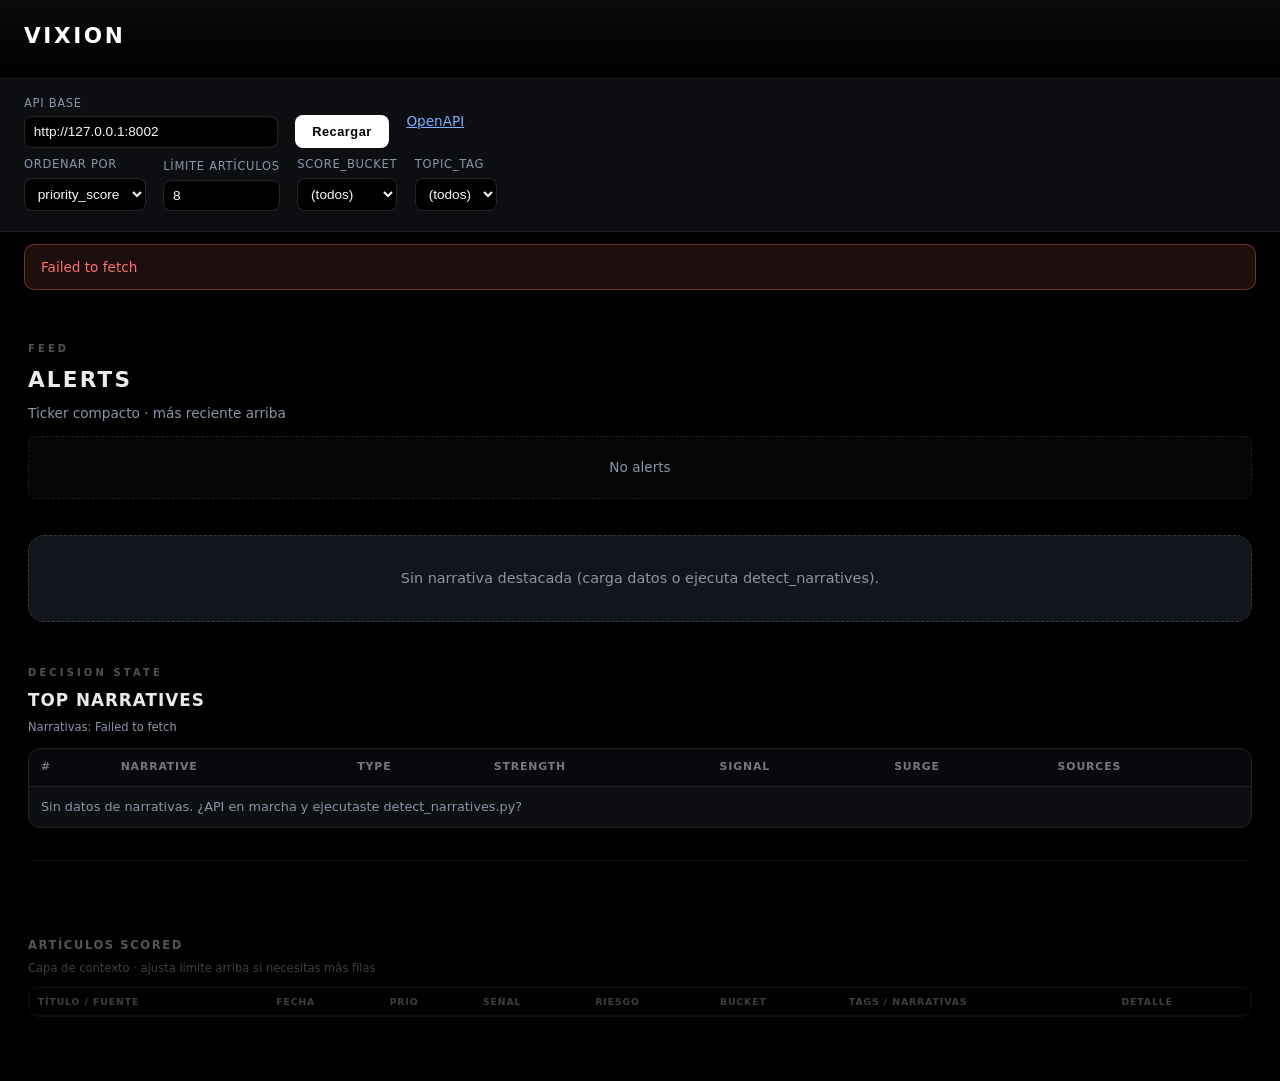
==== admin/index.html @ c1e51c79 "Estado inicial VIXION: pipeline, admin, datos de ejemplo y launcher vía ~/.vixion_pipeline.env Made-" ====
<!DOCTYPE html>
<html lang="es">
  <head>
    <meta charset="utf-8" />
    <meta name="viewport" content="width=device-width, initial-scale=1" />
    <title>VIXION — Command</title>
    <link rel="stylesheet" href="admin.css" />
  </head>
  <body>
    <header class="header">
      <h1 class="header__title">VIXION</h1>
      <p id="meta" class="meta"></p>
    </header>

    <section class="toolbar" aria-label="Controles">
      <div class="toolbar__row">
        <label class="field">
          <span>API base</span>
          <input type="url" id="apiBase" value="http://127.0.0.1:8002" size="28" />
        </label>
        <button type="button" id="btnReload" class="btn">Recargar</button>
        <a class="link" id="docsLink" href="#" target="_blank" rel="noreferrer">OpenAPI</a>
      </div>
      <div class="toolbar__row">
        <label class="field">
          <span>Ordenar por</span>
          <select id="sortBy">
            <option value="priority_score">priority_score</option>
            <option value="signal_score">signal_score</option>
            <option value="risk_score">risk_score</option>
          </select>
        </label>
        <label class="field">
          <span>Límite artículos</span>
          <input type="number" id="limit" min="1" max="200" value="8" />
        </label>
        <label class="field">
          <span>score_bucket</span>
          <select id="filterBucket">
            <option value="">(todos)</option>
          </select>
        </label>
        <label class="field">
          <span>topic_tag</span>
          <select id="filterTag">
            <option value="">(todos)</option>
          </select>
        </label>
      </div>
    </section>

    <div id="error" class="error hidden" role="alert"></div>

    <main class="main">
      <section class="alerts-block alerts-block--primary" aria-labelledby="alertsHeading">
        <div class="section-head section-head--alerts">
          <p class="section-eyebrow">Feed</p>
          <h2 id="alertsHeading" class="section-title section-title--xl">Alerts</h2>
          <p class="section-sub">Ticker compacto · más reciente arriba</p>
        </div>
        <div id="alertsList" class="alerts-strips-host" aria-live="polite"></div>
      </section>

      <section class="narratives-block" aria-labelledby="narrativesHeading">
        <div id="narrativeHero" class="narrative-hero" aria-live="polite"></div>

        <div class="section-head section-head--tight">
          <p class="section-eyebrow">Decision state</p>
          <h2 id="narrativesHeading" class="section-title">Top narratives</h2>
          <p id="narrativesMeta" class="narratives-meta"></p>
        </div>
        <div class="table-wrap table-wrap--narr">
          <table class="data narratives-table">
            <thead>
              <tr>
                <th>#</th>
                <th>Narrative</th>
                <th>Type</th>
                <th>Strength</th>
                <th>Signal</th>
                <th>Surge</th>
                <th>Sources</th>
              </tr>
            </thead>
            <tbody id="narrativesTbody"></tbody>
          </table>
        </div>
      </section>

      <section class="articles-block articles-block--secondary" aria-labelledby="articlesHeading">
        <h2 id="articlesHeading" class="section-title section-title--articles">Artículos scored</h2>
        <p class="section-sub section-sub--articles">Capa de contexto · ajusta límite arriba si necesitas más filas</p>
        <div class="table-wrap table-wrap--articles">
          <table class="data data--articles">
            <thead>
              <tr>
                <th>Título / fuente</th>
                <th>Fecha</th>
                <th>Prio</th>
                <th>Señal</th>
                <th>Riesgo</th>
                <th>Bucket</th>
                <th>Tags / narrativas</th>
                <th>Detalle</th>
              </tr>
            </thead>
            <tbody id="tbody"></tbody>
          </table>
        </div>
      </section>
    </main>

    <script type="module" src="admin.js"></script>
  </body>
</html>
---- admin/admin.css ----
:root {
  --bg: #000000;
  --surface: #0c0e12;
  --surface2: #12151c;
  --border: rgba(255, 255, 255, 0.08);
  --border-strong: rgba(255, 255, 255, 0.14);
  --text: #f4f6f8;
  --muted: #8b95a8;
  --accent: #7eb0ff;
  --danger: #f87171;
  --glow-green: rgba(74, 222, 128, 0.45);
  --glow-amber: rgba(250, 204, 21, 0.5);
  --glow-red: rgba(248, 113, 113, 0.45);
}

* {
  box-sizing: border-box;
}

body {
  margin: 0;
  font-family: system-ui, -apple-system, "Segoe UI", Roboto, Ubuntu, sans-serif;
  background: var(--bg);
  color: var(--text);
  line-height: 1.5;
  -webkit-font-smoothing: antialiased;
}

.header {
  padding: 1.25rem 1.5rem;
  border-bottom: 1px solid var(--border);
  background: linear-gradient(180deg, #0a0a0a 0%, var(--bg) 100%);
}

.header__title {
  margin: 0 0 0.35rem;
  font-size: 1.35rem;
  font-weight: 700;
  letter-spacing: 0.12em;
  text-transform: uppercase;
  color: #fff;
}

.meta {
  margin: 0;
  font-size: 0.75rem;
  color: var(--muted);
  word-break: break-all;
}

.toolbar {
  padding: 1rem 1.5rem 1.25rem;
  background: var(--surface);
  border-bottom: 1px solid var(--border);
}

.toolbar__row {
  display: flex;
  flex-wrap: wrap;
  gap: 0.85rem 1.1rem;
  align-items: flex-end;
  margin-top: 0.55rem;
}

.toolbar__row:first-child {
  margin-top: 0;
}

.field {
  display: flex;
  flex-direction: column;
  gap: 0.25rem;
  font-size: 0.72rem;
  color: var(--muted);
  text-transform: uppercase;
  letter-spacing: 0.06em;
}

.field input,
.field select {
  padding: 0.45rem 0.55rem;
  border-radius: 8px;
  border: 1px solid var(--border-strong);
  background: var(--bg);
  color: var(--text);
  font-size: 0.85rem;
}

.btn {
  padding: 0.5rem 1rem;
  border-radius: 8px;
  border: 1px solid var(--border-strong);
  background: #fff;
  color: #000;
  font-weight: 700;
  cursor: pointer;
  font-size: 0.8rem;
  letter-spacing: 0.04em;
}

.btn:hover {
  filter: brightness(1.06);
}

.link {
  color: var(--accent);
  font-size: 0.85rem;
  align-self: center;
}

.error {
  margin: 0.75rem 1.5rem;
  padding: 0.75rem 1rem;
  border-radius: 10px;
  background: rgba(248, 113, 113, 0.12);
  border: 1px solid rgba(248, 113, 113, 0.35);
  color: var(--danger);
  font-size: 0.85rem;
}

.error.hidden {
  display: none;
}

.main {
  max-width: 1320px;
  margin: 0 auto;
  padding: 2.5rem 1.75rem 4rem;
}

.is-hidden {
  display: none !important;
}

/* —— Jerarquía: alerts (ticker) → top narrative → tabla → artículos —— */

.alerts-block--primary {
  margin-bottom: 2.25rem;
}

.section-eyebrow {
  margin: 0 0 0.4rem;
  font-size: 0.62rem;
  font-weight: 800;
  letter-spacing: 0.32em;
  text-transform: uppercase;
  color: rgba(255, 255, 255, 0.32);
}

.section-head {
  margin-bottom: 1.5rem;
}

.section-head--tight {
  margin-bottom: 0.75rem;
}

.section-title {
  margin: 0;
  font-size: 1.05rem;
  font-weight: 700;
  letter-spacing: 0.06em;
  text-transform: uppercase;
  color: rgba(255, 255, 255, 0.92);
}

.section-title--xl {
  font-size: 1.35rem;
  letter-spacing: 0.1em;
}

.section-sub {
  margin: 0.4rem 0 0;
  font-size: 0.85rem;
  color: var(--muted);
  font-weight: 500;
}

.section-title--articles {
  margin: 3.25rem 0 0.35rem;
  font-size: 0.72rem;
  letter-spacing: 0.14em;
  color: rgba(255, 255, 255, 0.38);
}

.section-sub--articles {
  margin: 0 0 0.65rem;
  font-size: 0.72rem;
  color: rgba(255, 255, 255, 0.28);
}

.narratives-meta {
  margin: 0.35rem 0 0;
  font-size: 0.72rem;
  color: var(--muted);
  word-break: break-all;
}

.articles-block--secondary {
  margin-top: 2rem;
  padding-top: 1.5rem;
  border-top: 1px solid rgba(255, 255, 255, 0.06);
  opacity: 0.88;
}

/* —— Alerts: strips tipo ticker / terminal —— */

.alerts-strips-host {
  margin: 0;
}

.alerts-strips {
  display: flex;
  flex-direction: column;
  gap: 6px;
}

.alerts-strips--empty {
  padding: 1.25rem 1rem;
  text-align: center;
  border: 1px dashed rgba(255, 255, 255, 0.1);
  border-radius: 8px;
  background: rgba(255, 255, 255, 0.02);
}

.alert-strip {
  display: flex;
  align-items: center;
  justify-content: space-between;
  gap: 12px;
  padding: 10px 14px;
  border-radius: 8px;
  background: rgba(255, 255, 255, 0.02);
  border: 1px solid rgba(255, 255, 255, 0.06);
  font-size: 13px;
}

.alert-strip__left {
  font-weight: 700;
  color: #ef4444;
  min-width: 100px;
  flex-shrink: 0;
  letter-spacing: 0.02em;
}

.alert-strip__center {
  flex: 1;
  min-width: 0;
  color: #fff;
  font-weight: 500;
  overflow: hidden;
  text-overflow: ellipsis;
  white-space: nowrap;
}

.alert-strip__right {
  font-weight: 700;
  color: #ef4444;
  flex-shrink: 0;
  font-variant-numeric: tabular-nums;
  text-align: right;
}

.alert-strip--surge {
  border-color: rgba(239, 68, 68, 0.3);
}

.alert-strip--early {
  border-color: rgba(74, 222, 128, 0.3);
}

.alert-strip--early .alert-strip__left,
.alert-strip--early .alert-strip__right {
  color: #4ade80;
}

.alert-strip--momentum {
  border-color: rgba(253, 224, 71, 0.3);
}

.alert-strip--momentum .alert-strip__left,
.alert-strip--momentum .alert-strip__right {
  color: #fde047;
}

.alert-strip:hover {
  background: rgba(255, 255, 255, 0.04);
}

.section-head--alerts {
  margin-bottom: 0.85rem;
}

.alerts-empty {
  margin: 0;
  color: var(--muted);
  font-size: 0.85rem;
}

/* —— Top narrative hero —— */

.narrative-hero {
  margin-bottom: 2.75rem;
}

.narrative-hero--empty {
  padding: 2rem 1.5rem;
  border-radius: 16px;
  border: 1px dashed var(--border-strong);
  background: var(--surface2);
  text-align: center;
}

.narrative-hero__empty-text {
  margin: 0;
  color: var(--muted);
  font-size: 0.9rem;
}

.narrative-hero__card {
  position: relative;
  padding: 2rem 2.25rem 2.15rem;
  border-radius: 20px;
  border: 1px solid rgba(255, 255, 255, 0.14);
  background: radial-gradient(900px 380px at 8% 0%, rgba(110, 158, 255, 0.14), transparent 50%),
    linear-gradient(180deg, rgba(255, 255, 255, 0.06) 0%, rgba(6, 7, 10, 0.98) 100%);
  box-shadow:
    0 0 0 1px rgba(255, 255, 255, 0.05),
    0 36px 72px rgba(0, 0, 0, 0.72),
    inset 0 1px 0 rgba(255, 255, 255, 0.07);
}

.narrative-hero__card::after {
  content: "";
  position: absolute;
  inset: -1px;
  border-radius: 18px;
  pointer-events: none;
  box-shadow: inset 0 0 60px rgba(126, 176, 255, 0.06);
}

.narrative-hero__kicker {
  margin: 0 0 1rem;
  font-size: 0.68rem;
  font-weight: 800;
  letter-spacing: 0.24em;
  text-transform: uppercase;
  color: rgba(255, 255, 255, 0.38);
}

.decision-badge {
  display: inline-flex;
  align-items: center;
  width: fit-content;
  margin-bottom: 1.15rem;
  padding: 0.55rem 1.1rem;
  border-radius: 10px;
  font-size: 0.72rem;
  font-weight: 900;
  letter-spacing: 0.16em;
  text-transform: uppercase;
  border: 1px solid transparent;
}

.decision-badge--action {
  color: #bbf7d0;
  background: linear-gradient(135deg, rgba(22, 163, 74, 0.35), rgba(34, 197, 94, 0.12));
  border-color: rgba(74, 222, 128, 0.55);
  box-shadow:
    0 0 32px rgba(74, 222, 128, 0.35),
    inset 0 1px 0 rgba(255, 255, 255, 0.12);
}

.decision-badge--watch {
  color: #fef9c3;
  background: linear-gradient(135deg, rgba(202, 138, 4, 0.35), rgba(234, 179, 8, 0.1));
  border-color: rgba(253, 224, 71, 0.45);
  box-shadow:
    0 0 28px rgba(250, 204, 21, 0.28),
    inset 0 1px 0 rgba(255, 255, 255, 0.08);
}

.decision-badge--priced {
  color: #cbd5e1;
  background: linear-gradient(135deg, rgba(71, 85, 105, 0.45), rgba(30, 41, 59, 0.5));
  border-color: rgba(148, 163, 184, 0.4);
  box-shadow: 0 0 20px rgba(100, 116, 139, 0.2);
}

.narrative-hero__name {
  margin: 0 0 1rem;
  font-size: clamp(1.65rem, 4.2vw, 2.45rem);
  font-weight: 800;
  letter-spacing: -0.04em;
  line-height: 1.12;
  color: #fff;
  text-shadow: 0 2px 40px rgba(0, 0, 0, 0.45);
}

.narrative-hero__interpret {
  margin: 0 0 1.5rem;
  font-size: 1.02rem;
  line-height: 1.55;
  font-weight: 500;
  color: rgba(255, 255, 255, 0.58);
  max-width: 820px;
}

.narrative-hero__strength-row {
  display: flex;
  align-items: baseline;
  gap: 0.85rem;
  margin-bottom: 1.25rem;
}

.narrative-hero__strength-label {
  font-size: 0.65rem;
  font-weight: 800;
  letter-spacing: 0.2em;
  text-transform: uppercase;
  color: rgba(255, 255, 255, 0.32);
}

.narrative-hero__row {
  display: flex;
  flex-wrap: wrap;
  align-items: center;
  gap: 0.75rem 1rem;
  margin-bottom: 1rem;
}

.narrative-hero__strength {
  font-size: clamp(2rem, 5vw, 2.85rem);
  font-weight: 800;
  font-variant-numeric: tabular-nums;
  color: #fff;
  text-shadow: 0 0 40px rgba(255, 255, 255, 0.18), 0 0 80px rgba(126, 176, 255, 0.12);
  line-height: 1;
}

.narrative-hero__signals {
  display: flex;
  flex-wrap: wrap;
  align-items: center;
  gap: 0.65rem 0.85rem;
  margin-bottom: 1.1rem;
}

.narrative-hero__surge-slot {
  display: inline-flex;
  align-items: center;
}

.narrative-hero__muted {
  font-size: 0.8rem;
  color: var(--muted);
}

.narrative-hero__foot {
  font-size: 0.78rem;
  color: rgba(255, 255, 255, 0.45);
  letter-spacing: 0.04em;
  text-transform: uppercase;
}

.narratives-block {
  margin-bottom: 1rem;
}

.table-wrap--narr {
  border-radius: 14px;
}

.narratives-table .narr-col-narrative {
  font-weight: 600;
  font-size: 0.88rem;
  color: rgba(255, 255, 255, 0.94);
  max-width: 22rem;
}

.narratives-table th,
.narratives-table td {
  padding: 0.85rem 1rem;
}

.narratives-table tbody tr:hover td {
  background: rgba(255, 255, 255, 0.02);
}

/* —— Tipos de narrativa (badges agresivos) —— */

.narrative-type {
  display: inline-flex;
  align-items: center;
  padding: 0.35rem 0.65rem;
  border-radius: 8px;
  font-size: 0.72rem;
  font-weight: 800;
  text-transform: uppercase;
  letter-spacing: 0.08em;
}

.narrative-type--early {
  color: #4ade80;
  background: rgba(34, 197, 94, 0.15);
  border: 1px solid rgba(74, 222, 128, 0.55);
  box-shadow: 0 0 20px var(--glow-green), inset 0 0 12px rgba(74, 222, 128, 0.08);
}

.narrative-type--confirmed {
  color: #fde047;
  background: rgba(234, 179, 8, 0.14);
  border: 1px solid rgba(250, 204, 21, 0.55);
  box-shadow: 0 0 22px var(--glow-amber), inset 0 0 12px rgba(250, 204, 21, 0.06);
}

.narrative-type--institutional {
  color: #cbd5e1;
  background: rgba(148, 163, 184, 0.12);
  border: 1px solid rgba(148, 163, 184, 0.45);
  box-shadow: 0 0 16px rgba(148, 163, 184, 0.2);
}

.narrative-type--unknown {
  background: var(--surface2);
  color: var(--muted);
  border: 1px solid var(--border);
}

/* Señales overlay */

.narr-signal {
  display: inline-flex;
  align-items: center;
  padding: 0.38rem 0.75rem;
  border-radius: 8px;
  font-size: 0.72rem;
  font-weight: 800;
  letter-spacing: 0.06em;
  text-transform: uppercase;
  white-space: nowrap;
}

.narr-signal--opportunity {
  color: #4ade80;
  background: rgba(34, 197, 94, 0.18);
  border: 1px solid rgba(74, 222, 128, 0.65);
  box-shadow: 0 0 24px var(--glow-green), inset 0 1px 0 rgba(255, 255, 255, 0.08);
}

.narr-signal--momentum {
  color: #fef08a;
  background: rgba(234, 179, 8, 0.2);
  border: 1px solid rgba(253, 224, 71, 0.55);
  box-shadow: 0 0 26px var(--glow-amber), inset 0 1px 0 rgba(255, 255, 255, 0.06);
}

.narr-signal--priced-in {
  color: #94a3b8;
  background: rgba(71, 85, 105, 0.35);
  border: 1px solid rgba(148, 163, 184, 0.5);
  box-shadow: 0 0 18px rgba(100, 116, 139, 0.25);
}

/* Surge badges */

.narr-surge {
  display: inline-flex;
  align-items: center;
  padding: 0.35rem 0.75rem;
  border-radius: 8px;
  font-size: 0.72rem;
  font-weight: 800;
  letter-spacing: 0.06em;
}

.narr-surge--50 {
  color: #fb923c;
  background: rgba(249, 115, 22, 0.14);
  border: 1px solid rgba(251, 146, 60, 0.65);
  box-shadow: 0 0 18px rgba(249, 115, 22, 0.35);
}

.narr-surge--100 {
  color: #f87171;
  background: rgba(239, 68, 68, 0.16);
  border: 1px solid rgba(248, 113, 113, 0.65);
  box-shadow: 0 0 22px var(--glow-red);
}

.narr-surge--200 {
  color: #fecaca;
  background: rgba(220, 38, 38, 0.22);
  border: 1px solid rgba(248, 113, 113, 0.75);
  box-shadow: 0 0 28px rgba(220, 38, 38, 0.55), 0 0 48px rgba(220, 38, 38, 0.2);
}

.narrative-sources {
  font-size: 0.78rem;
  font-weight: 600;
  color: rgba(255, 255, 255, 0.55);
  letter-spacing: 0.02em;
}

/* Tablas */

.table-wrap {
  overflow-x: auto;
  border: 1px solid var(--border);
  border-radius: 12px;
  background: var(--surface);
}

table.data {
  width: 100%;
  border-collapse: collapse;
  font-size: 0.8rem;
}

table.data th,
table.data td {
  padding: 0.65rem 0.75rem;
  border-bottom: 1px solid var(--border);
  vertical-align: middle;
  text-align: left;
}

table.data th {
  background: rgba(0, 0, 0, 0.35);
  color: rgba(255, 255, 255, 0.45);
  font-weight: 700;
  font-size: 0.68rem;
  text-transform: uppercase;
  letter-spacing: 0.08em;
  white-space: nowrap;
}

table.data tr:last-child td {
  border-bottom: none;
}

.narratives-table td.num {
  font-weight: 700;
  color: rgba(255, 255, 255, 0.85);
}

.title-cell strong {
  display: block;
  font-weight: 600;
  margin-bottom: 0.2rem;
}

.title-cell .source {
  color: var(--muted);
  font-size: 0.75rem;
}

.title-cell a {
  color: var(--accent);
  font-size: 0.75rem;
  word-break: break-all;
}

.num {
  font-variant-numeric: tabular-nums;
  white-space: nowrap;
}

.bucket {
  display: inline-block;
  padding: 0.15rem 0.4rem;
  border-radius: 4px;
  background: var(--surface2);
  border: 1px solid var(--border);
  text-transform: lowercase;
  font-size: 0.75rem;
}

.chips {
  display: flex;
  flex-wrap: wrap;
  gap: 0.25rem;
  max-width: 14rem;
}

.chip {
  padding: 0.1rem 0.35rem;
  border-radius: 4px;
  background: #1a1d24;
  font-size: 0.7rem;
  color: var(--muted);
}

.chip--narr {
  background: #1e2a38;
  color: #b8c5d6;
}

details.breakdown {
  font-size: 0.75rem;
}

details.breakdown summary {
  cursor: pointer;
  color: var(--accent);
  user-select: none;
}

details.breakdown pre {
  margin: 0.4rem 0 0;
  padding: 0.5rem;
  max-height: 14rem;
  overflow: auto;
  background: #050506;
  border: 1px solid var(--border);
  border-radius: 6px;
  font-size: 0.65rem;
  white-space: pre-wrap;
  word-break: break-word;
}

/* Artículos: capa secundaria (menos protagonismo) */

.table-wrap--articles {
  border-color: rgba(255, 255, 255, 0.05);
  background: rgba(8, 9, 11, 0.65);
}

table.data--articles {
  font-size: 0.72rem;
}

table.data--articles th,
table.data--articles td {
  padding: 0.4rem 0.55rem;
  border-bottom-color: rgba(255, 255, 255, 0.04);
  color: rgba(255, 255, 255, 0.68);
}

table.data--articles th {
  font-size: 0.58rem;
  letter-spacing: 0.1em;
  color: rgba(255, 255, 255, 0.28);
  background: rgba(0, 0, 0, 0.5);
}

table.data--articles .title-cell strong {
  font-size: 0.78rem;
  font-weight: 500;
  color: rgba(255, 255, 255, 0.82);
}

table.data--articles .source,
table.data--articles .num {
  color: rgba(255, 255, 255, 0.45);
}

table.data--articles .bucket {
  font-size: 0.62rem;
  opacity: 0.9;
}

table.data--articles details.breakdown summary {
  color: rgba(126, 176, 255, 0.75);
}
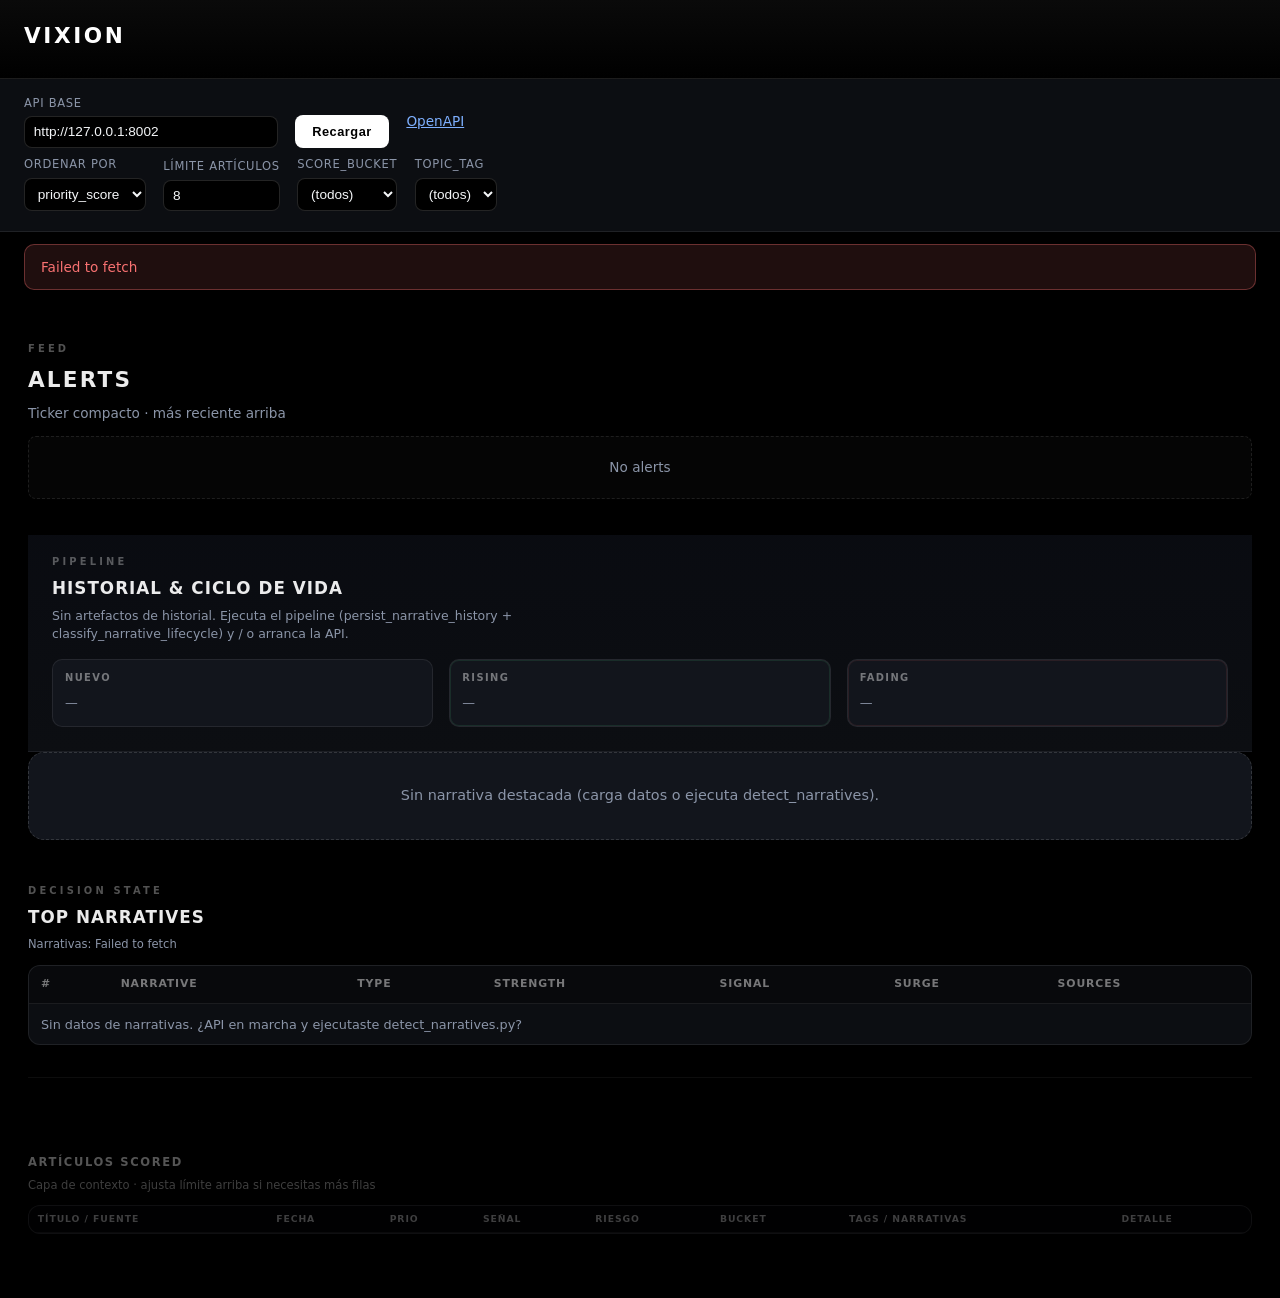
==== commit 3a635b63: "feat(prime): narrative history, lifecycle, admin and enriched alerts - Pipeline: persist_narrative_h" ====
--- a/admin/index.html
+++ b/admin/index.html
@@ -61,6 +61,29 @@
         <div id="alertsList" class="alerts-strips-host" aria-live="polite"></div>
       </section>
 
+      <section class="evolution-block" aria-labelledby="evolutionHeading">
+        <div class="section-head section-head--tight">
+          <p class="section-eyebrow">Pipeline</p>
+          <h2 id="evolutionHeading" class="section-title">Historial &amp; ciclo de vida</h2>
+          <p id="evolutionSummary" class="evolution-summary"></p>
+        </div>
+        <p id="evolutionDiffLine" class="evolution-diff-line" aria-live="polite"></p>
+        <div class="evolution-cols">
+          <div class="evolution-col">
+            <h3 class="evolution-col__title">Nuevo</h3>
+            <ul id="evolutionNew" class="evolution-list"></ul>
+          </div>
+          <div class="evolution-col evolution-col--rising">
+            <h3 class="evolution-col__title">Rising</h3>
+            <ul id="evolutionRising" class="evolution-list"></ul>
+          </div>
+          <div class="evolution-col evolution-col--fading">
+            <h3 class="evolution-col__title">Fading</h3>
+            <ul id="evolutionFading" class="evolution-list"></ul>
+          </div>
+        </div>
+      </section>
+
       <section class="narratives-block" aria-labelledby="narrativesHeading">
         <div id="narrativeHero" class="narrative-hero" aria-live="polite"></div>
 
--- a/admin/admin.css
+++ b/admin/admin.css
@@ -763,3 +763,107 @@
 table.data--articles details.breakdown summary {
   color: rgba(126, 176, 255, 0.75);
 }
+
+/* Historial & ciclo de vida (último lifecycle + resumen diff) */
+
+.evolution-block {
+  padding: 1.25rem 1.5rem 1.5rem;
+  border-bottom: 1px solid var(--border);
+  background: linear-gradient(180deg, rgba(10, 12, 18, 0.95) 0%, var(--surface) 100%);
+}
+
+.evolution-summary {
+  margin: 0.35rem 0 0;
+  font-size: 0.78rem;
+  color: var(--muted);
+  max-width: 72ch;
+  line-height: 1.45;
+}
+
+.evolution-diff-line {
+  margin: 0.65rem 0 1rem;
+  font-size: 0.72rem;
+  color: rgba(180, 190, 205, 0.85);
+  word-break: break-word;
+}
+
+.evolution-cols {
+  display: grid;
+  grid-template-columns: repeat(auto-fit, minmax(14rem, 1fr));
+  gap: 1rem;
+}
+
+.evolution-col {
+  background: var(--surface2);
+  border: 1px solid var(--border);
+  border-radius: 10px;
+  padding: 0.65rem 0.75rem 0.85rem;
+}
+
+.evolution-col--rising {
+  box-shadow: inset 0 0 0 1px rgba(74, 222, 128, 0.12);
+}
+
+.evolution-col--fading {
+  box-shadow: inset 0 0 0 1px rgba(248, 113, 113, 0.1);
+}
+
+.evolution-col__title {
+  margin: 0 0 0.5rem;
+  font-size: 0.62rem;
+  font-weight: 700;
+  letter-spacing: 0.14em;
+  text-transform: uppercase;
+  color: rgba(255, 255, 255, 0.42);
+}
+
+.evolution-list {
+  margin: 0;
+  padding: 0;
+  list-style: none;
+  display: flex;
+  flex-direction: column;
+  gap: 0.45rem;
+}
+
+.evolution-list__empty {
+  font-size: 0.8rem;
+  color: var(--muted);
+}
+
+.evolution-item {
+  display: flex;
+  flex-wrap: wrap;
+  align-items: baseline;
+  justify-content: space-between;
+  gap: 0.35rem 0.75rem;
+  font-size: 0.76rem;
+  line-height: 1.35;
+}
+
+.evolution-item__name {
+  flex: 1 1 9rem;
+  color: var(--text);
+}
+
+.evolution-item__meta {
+  flex: 0 0 auto;
+  font-size: 0.68rem;
+  color: var(--muted);
+  font-variant-numeric: tabular-nums;
+}
+
+.evolution-item__delta {
+  flex: 0 0 auto;
+  font-size: 0.68rem;
+  font-variant-numeric: tabular-nums;
+  font-weight: 600;
+}
+
+.evolution-item__delta--up {
+  color: #86efac;
+}
+
+.evolution-item__delta--down {
+  color: #fca5a5;
+}
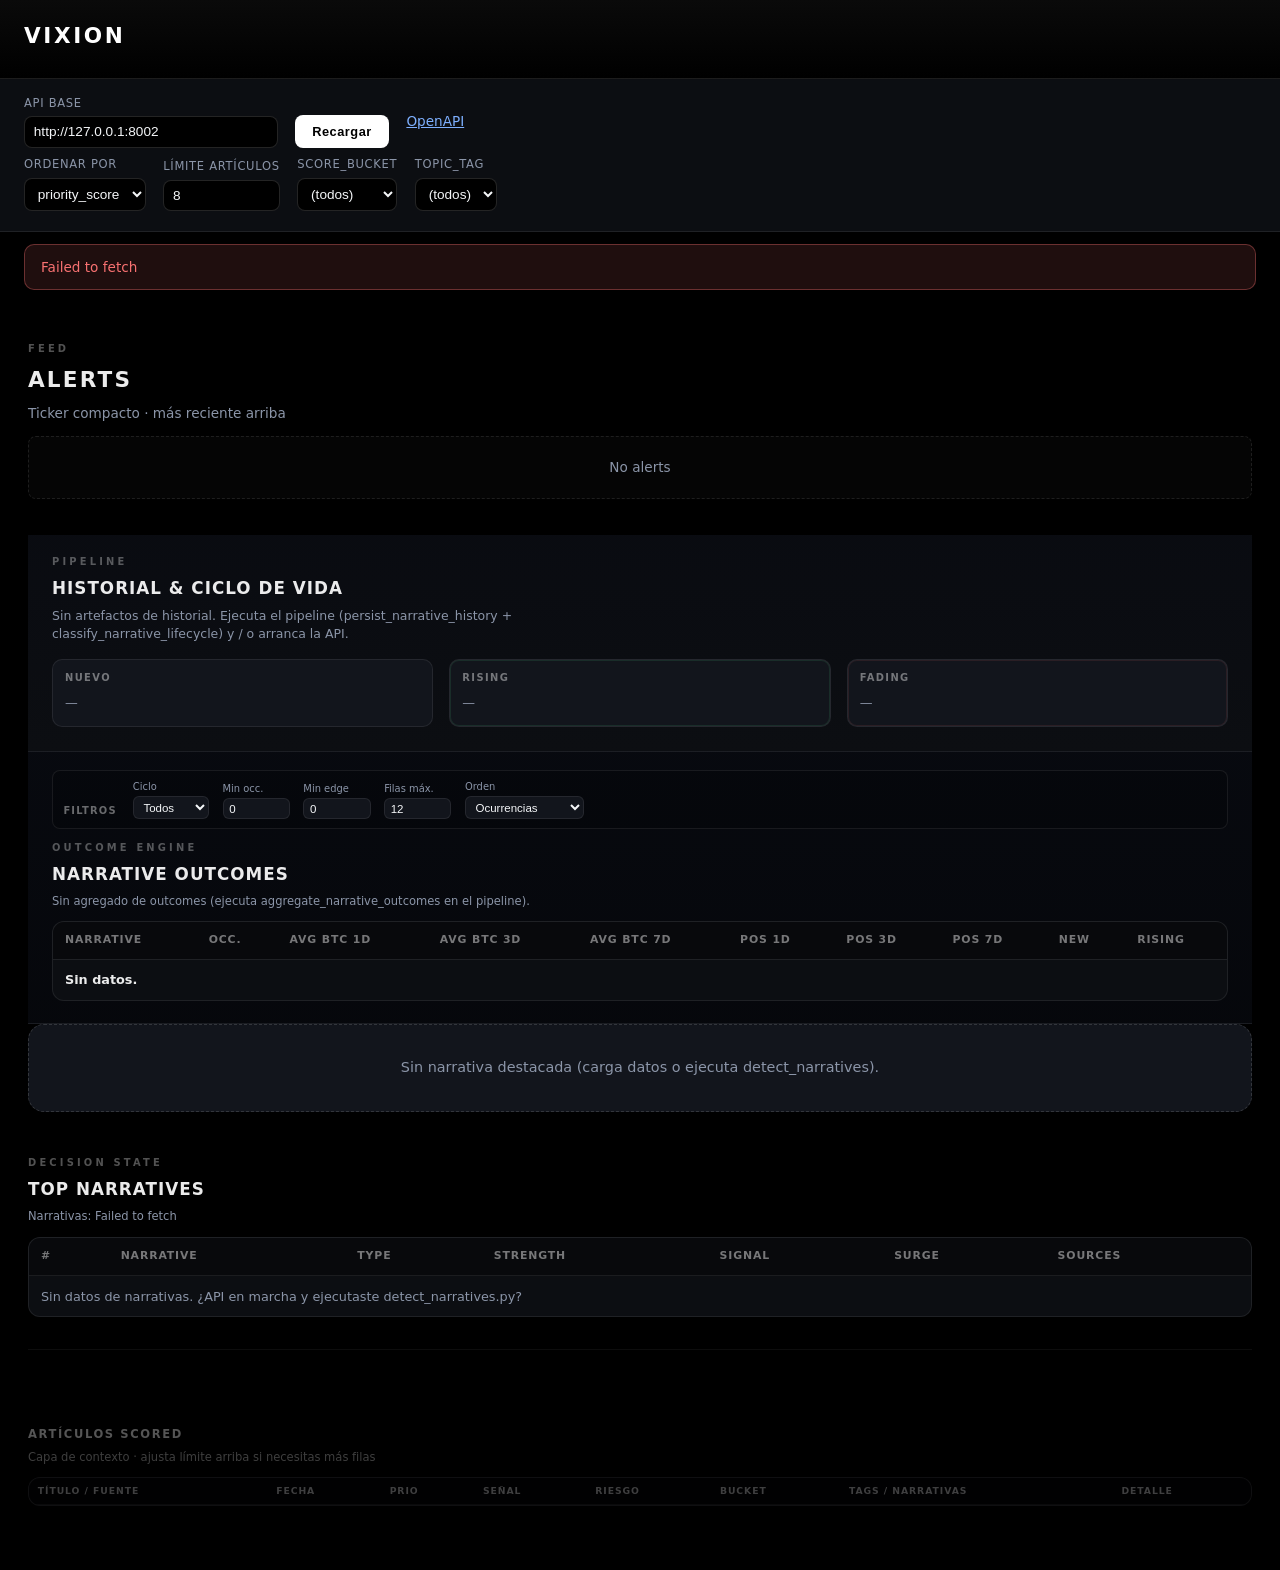
==== commit 4411ed0d: "feat(vixion): add top movers, mini timelines, and admin filters for daily workflow" ====
--- a/admin/index.html
+++ b/admin/index.html
@@ -68,6 +68,29 @@
           <p id="evolutionSummary" class="evolution-summary"></p>
         </div>
         <p id="evolutionDiffLine" class="evolution-diff-line" aria-live="polite"></p>
+        <div id="topMoversBlock" class="top-movers" hidden aria-labelledby="topMoversHeading">
+          <div class="top-movers__head">
+            <h3 id="topMoversHeading" class="top-movers__title">Top movers</h3>
+            <p id="topMoversMeta" class="top-movers__meta"></p>
+          </div>
+          <div class="top-movers__cols">
+            <div class="top-movers__col top-movers__col--up">
+              <h4 class="top-movers__col-title">Suben (Δ strength)</h4>
+              <ul id="topMoversRising" class="top-movers__list"></ul>
+            </div>
+            <div class="top-movers__col top-movers__col--down">
+              <h4 class="top-movers__col-title">Bajan (Δ strength)</h4>
+              <ul id="topMoversFalling" class="top-movers__list"></ul>
+            </div>
+          </div>
+        </div>
+        <div id="miniTimelinesBlock" class="mini-timelines" hidden aria-labelledby="miniTimelinesHeading">
+          <div class="mini-timelines__head">
+            <h3 id="miniTimelinesHeading" class="mini-timelines__title">Strength reciente</h3>
+            <p id="miniTimelinesMeta" class="mini-timelines__meta"></p>
+          </div>
+          <div id="miniTimelinesRows" class="mini-timelines__rows"></div>
+        </div>
         <div class="evolution-cols">
           <div class="evolution-col">
             <h3 class="evolution-col__title">Nuevo</h3>
@@ -81,6 +104,66 @@
             <h3 class="evolution-col__title">Fading</h3>
             <ul id="evolutionFading" class="evolution-list"></ul>
           </div>
+        </div>
+      </section>
+
+      <section class="outcomes-block" aria-labelledby="outcomesHeading">
+        <div class="narrative-filters-bar" aria-label="Filtros narrativa (outcomes, edge, timelines)">
+          <span class="narrative-filters-bar__label">Filtros</span>
+          <label class="narrative-filters-bar__field">
+            <span>Ciclo</span>
+            <select id="narFilterLifecycle">
+              <option value="ALL">Todos</option>
+              <option value="NEW">NEW</option>
+              <option value="RISING">RISING</option>
+              <option value="FADING">FADING</option>
+            </select>
+          </label>
+          <label class="narrative-filters-bar__field">
+            <span>Min occ.</span>
+            <input id="narFilterMinOcc" type="number" min="0" step="1" value="0" />
+          </label>
+          <label class="narrative-filters-bar__field">
+            <span>Min edge</span>
+            <input id="narFilterMinEdge" type="number" min="0" step="0.01" value="0" />
+          </label>
+          <label class="narrative-filters-bar__field">
+            <span>Filas máx.</span>
+            <input id="narFilterMaxRows" type="number" min="1" max="50" step="1" value="12" />
+          </label>
+          <label class="narrative-filters-bar__field">
+            <span>Orden</span>
+            <select id="narFilterSort">
+              <option value="occurrences">Ocurrencias</option>
+              <option value="edge">Edge score</option>
+              <option value="strength">Strength (último)</option>
+            </select>
+          </label>
+        </div>
+        <div class="section-head section-head--tight">
+          <p class="section-eyebrow">Outcome engine</p>
+          <h2 id="outcomesHeading" class="section-title">Narrative outcomes</h2>
+          <p id="outcomesMeta" class="outcomes-meta"></p>
+          <p id="outcomesEdgeStrip" class="outcomes-edge-strip" hidden aria-live="polite"></p>
+        </div>
+        <div class="table-wrap table-wrap--outcomes">
+          <table class="data outcomes-table">
+            <thead>
+              <tr>
+                <th>Narrative</th>
+                <th>Occ.</th>
+                <th>Avg BTC 1d</th>
+                <th>Avg BTC 3d</th>
+                <th>Avg BTC 7d</th>
+                <th>Pos 1d</th>
+                <th>Pos 3d</th>
+                <th>Pos 7d</th>
+                <th>NEW</th>
+                <th>RISING</th>
+              </tr>
+            </thead>
+            <tbody id="outcomesTbody"></tbody>
+          </table>
         </div>
       </section>
 
--- a/admin/admin.css
+++ b/admin/admin.css
@@ -787,6 +787,186 @@
   word-break: break-word;
 }
 
+/* Top movers (último diff: changed por Δ strength) */
+.top-movers {
+  margin: 0 0 1rem;
+  padding: 0.65rem 0.75rem 0.75rem;
+  border-radius: 10px;
+  border: 1px solid var(--border);
+  background: rgba(0, 0, 0, 0.22);
+}
+
+.top-movers__head {
+  display: flex;
+  flex-wrap: wrap;
+  align-items: baseline;
+  gap: 0.35rem 0.75rem;
+  margin-bottom: 0.55rem;
+}
+
+.top-movers__title {
+  margin: 0;
+  font-size: 0.68rem;
+  font-weight: 700;
+  letter-spacing: 0.12em;
+  text-transform: uppercase;
+  color: rgba(255, 255, 255, 0.48);
+}
+
+.top-movers__meta {
+  margin: 0;
+  flex: 1 1 12rem;
+  font-size: 0.68rem;
+  color: var(--muted);
+  line-height: 1.35;
+  word-break: break-word;
+}
+
+.top-movers__cols {
+  display: grid;
+  grid-template-columns: repeat(auto-fit, minmax(13rem, 1fr));
+  gap: 0.65rem;
+}
+
+.top-movers__col-title {
+  margin: 0 0 0.4rem;
+  font-size: 0.6rem;
+  font-weight: 700;
+  letter-spacing: 0.1em;
+  text-transform: uppercase;
+  color: rgba(255, 255, 255, 0.4);
+}
+
+.top-movers__list {
+  margin: 0;
+  padding: 0;
+  list-style: none;
+  display: flex;
+  flex-direction: column;
+  gap: 0.4rem;
+}
+
+.top-movers__item {
+  font-size: 0.74rem;
+  line-height: 1.35;
+}
+
+.top-movers__row {
+  display: flex;
+  flex-wrap: wrap;
+  align-items: baseline;
+  justify-content: space-between;
+  gap: 0.25rem 0.5rem;
+}
+
+.top-movers__name {
+  flex: 1 1 8rem;
+  color: rgba(255, 255, 255, 0.92);
+  font-weight: 600;
+}
+
+.top-movers__delta {
+  flex: 0 0 auto;
+  font-size: 0.7rem;
+  font-weight: 700;
+  font-variant-numeric: tabular-nums;
+}
+
+.top-movers__delta--up {
+  color: #86efac;
+}
+
+.top-movers__delta--down {
+  color: #fca5a5;
+}
+
+.top-movers__detail {
+  margin-top: 0.08rem;
+  font-size: 0.66rem;
+  color: var(--muted);
+  font-variant-numeric: tabular-nums;
+}
+
+.top-movers__empty {
+  font-size: 0.72rem;
+  color: var(--muted);
+}
+
+/* Mini timelines (strength por corrida, snapshots indexados) */
+.mini-timelines {
+  margin: 0 0 1rem;
+  padding: 0.65rem 0.75rem 0.75rem;
+  border-radius: 10px;
+  border: 1px solid var(--border);
+  background: rgba(0, 0, 0, 0.18);
+}
+
+.mini-timelines__head {
+  display: flex;
+  flex-wrap: wrap;
+  align-items: baseline;
+  gap: 0.35rem 0.75rem;
+  margin-bottom: 0.5rem;
+}
+
+.mini-timelines__title {
+  margin: 0;
+  font-size: 0.68rem;
+  font-weight: 700;
+  letter-spacing: 0.12em;
+  text-transform: uppercase;
+  color: rgba(255, 255, 255, 0.45);
+}
+
+.mini-timelines__meta {
+  margin: 0;
+  flex: 1 1 14rem;
+  font-size: 0.66rem;
+  color: var(--muted);
+  line-height: 1.35;
+  word-break: break-word;
+}
+
+.mini-timelines__rows {
+  display: flex;
+  flex-direction: column;
+  gap: 0.45rem;
+}
+
+.mini-timelines__row {
+  display: grid;
+  grid-template-columns: minmax(0, 1fr) auto minmax(4.5rem, auto);
+  align-items: center;
+  gap: 0.5rem 0.65rem;
+  font-size: 0.74rem;
+}
+
+.mini-timelines__label {
+  min-width: 0;
+  font-weight: 600;
+  color: rgba(255, 255, 255, 0.9);
+  overflow: hidden;
+  text-overflow: ellipsis;
+  white-space: nowrap;
+}
+
+.mini-timelines__spark {
+  flex-shrink: 0;
+  line-height: 0;
+}
+
+.mini-timelines__spark-svg {
+  display: block;
+}
+
+.mini-timelines__tail {
+  font-size: 0.68rem;
+  color: var(--muted);
+  font-variant-numeric: tabular-nums;
+  text-align: right;
+  white-space: nowrap;
+}
+
 .evolution-cols {
   display: grid;
   grid-template-columns: repeat(auto-fit, minmax(14rem, 1fr));
@@ -867,3 +1047,102 @@
 .evolution-item__delta--down {
   color: #fca5a5;
 }
+
+/* Filtros narrativa (outcomes / edge / timelines) */
+.narrative-filters-bar {
+  display: flex;
+  flex-wrap: wrap;
+  align-items: flex-end;
+  gap: 0.5rem 0.85rem;
+  margin: 0 0 0.75rem;
+  padding: 0.55rem 0.65rem;
+  border-radius: 8px;
+  border: 1px solid rgba(255, 255, 255, 0.08);
+  background: rgba(0, 0, 0, 0.2);
+}
+
+.narrative-filters-bar__label {
+  flex: 0 0 auto;
+  font-size: 0.62rem;
+  font-weight: 700;
+  letter-spacing: 0.12em;
+  text-transform: uppercase;
+  color: rgba(255, 255, 255, 0.4);
+  margin-right: 0.15rem;
+}
+
+.narrative-filters-bar__field {
+  display: flex;
+  flex-direction: column;
+  gap: 0.12rem;
+  font-size: 0.62rem;
+  color: var(--muted);
+}
+
+.narrative-filters-bar__field span {
+  white-space: nowrap;
+}
+
+.narrative-filters-bar__field select,
+.narrative-filters-bar__field input {
+  min-width: 0;
+  font-size: 0.72rem;
+  padding: 0.2rem 0.35rem;
+  border-radius: 6px;
+  border: 1px solid var(--border);
+  background: var(--surface2);
+  color: var(--text);
+}
+
+.narrative-filters-bar__field input[type="number"] {
+  width: 4.2rem;
+}
+
+/* Narrative outcomes */
+
+.outcomes-block {
+  padding: 1.1rem 1.5rem 1.4rem;
+  border-bottom: 1px solid var(--border);
+  background: linear-gradient(180deg, rgba(8, 10, 16, 0.95) 0%, rgba(8, 10, 16, 0.72) 100%);
+}
+
+.outcomes-meta {
+  margin: 0.35rem 0 0;
+  font-size: 0.72rem;
+  color: var(--muted);
+  line-height: 1.4;
+  word-break: break-word;
+}
+
+.outcomes-edge-strip {
+  margin: 0.45rem 0 0;
+  font-size: 0.72rem;
+  color: rgba(255, 255, 255, 0.82);
+  line-height: 1.45;
+  word-break: break-word;
+}
+
+.outcomes-edge-strip__label {
+  color: var(--muted);
+  font-weight: 600;
+}
+
+.table-wrap--outcomes {
+  margin-top: 0.7rem;
+}
+
+.outcomes-table {
+  font-size: 0.74rem;
+}
+
+.outcomes-table td:first-child {
+  max-width: 18rem;
+  color: rgba(255, 255, 255, 0.92);
+  font-weight: 600;
+}
+
+.outcomes-empty {
+  color: var(--muted);
+  text-align: center;
+  padding: 0.9rem 0.5rem;
+}
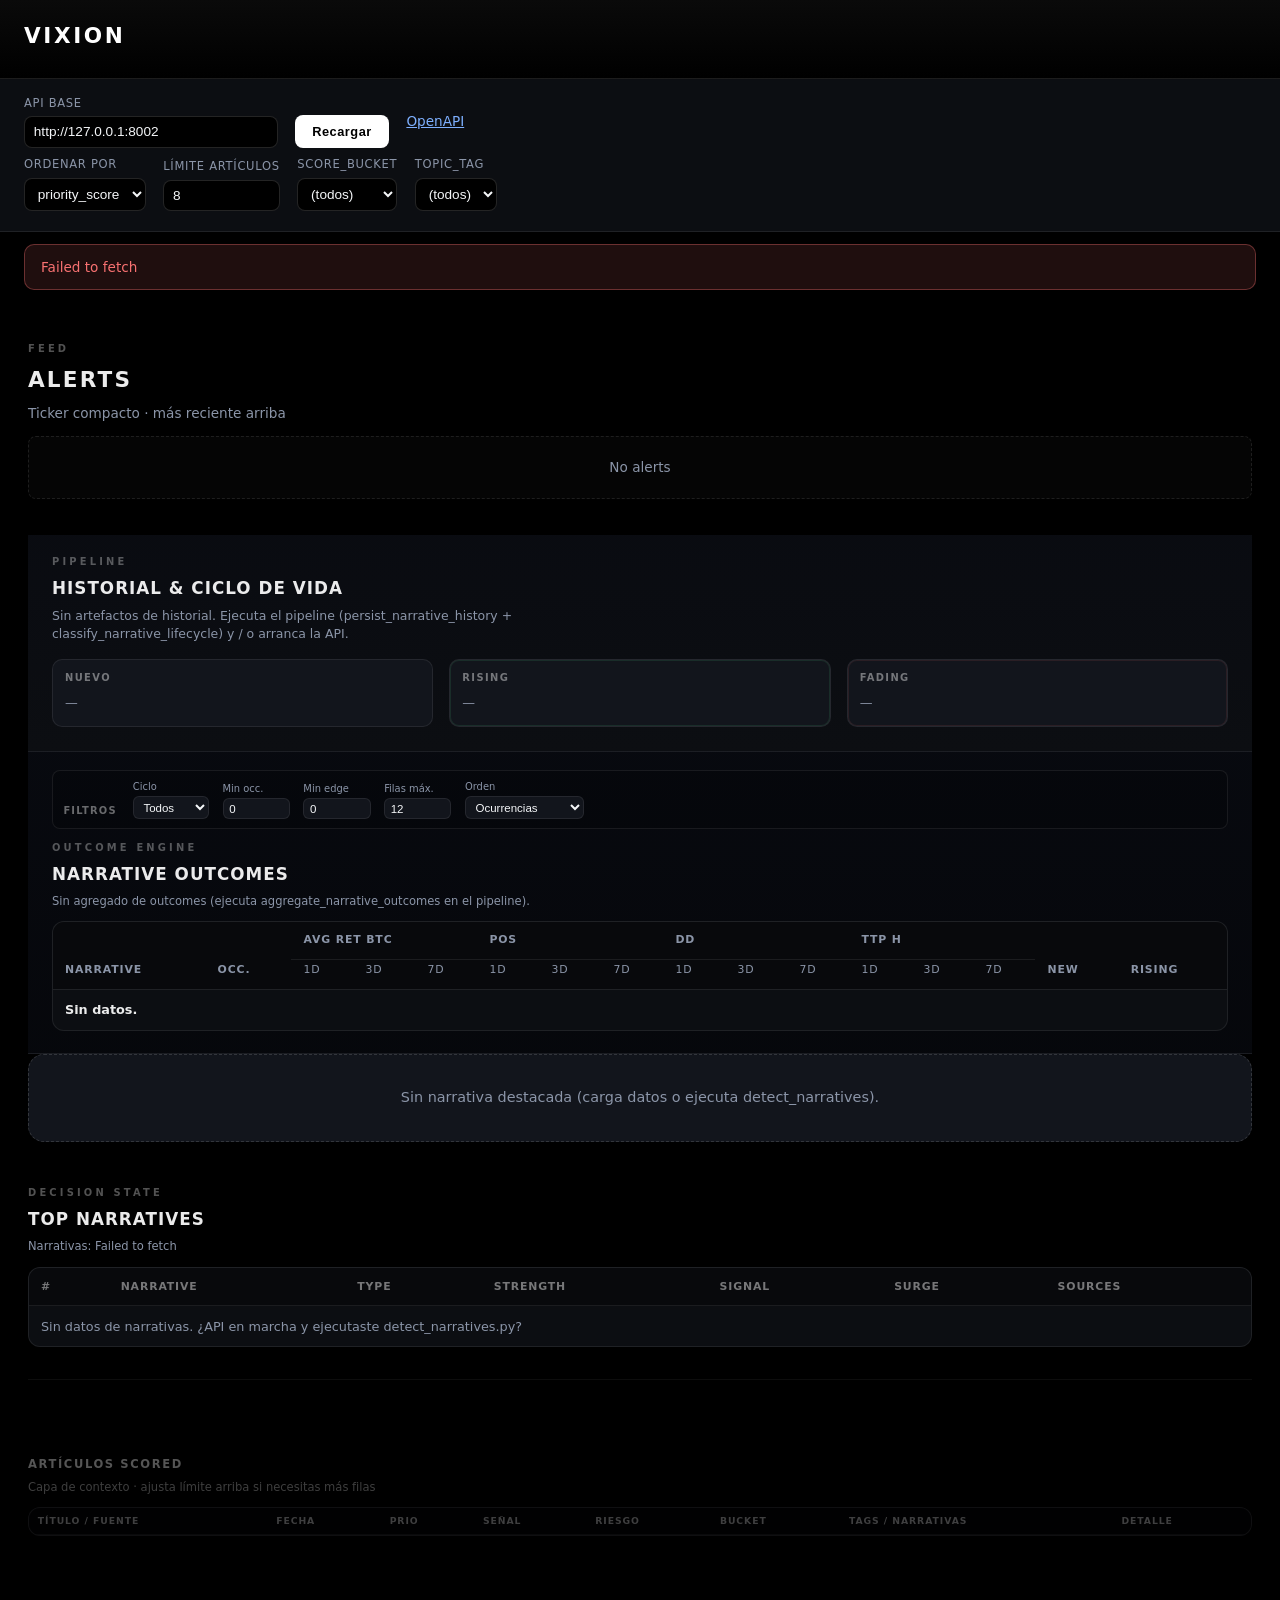
==== commit eced1ac9: "feat(admin): show drawdown and time-to-peak metrics in narrative outcomes" ====
--- a/admin/index.html
+++ b/admin/index.html
@@ -150,16 +150,28 @@
           <table class="data outcomes-table">
             <thead>
               <tr>
-                <th>Narrative</th>
-                <th>Occ.</th>
-                <th>Avg BTC 1d</th>
-                <th>Avg BTC 3d</th>
-                <th>Avg BTC 7d</th>
-                <th>Pos 1d</th>
-                <th>Pos 3d</th>
-                <th>Pos 7d</th>
-                <th>NEW</th>
-                <th>RISING</th>
+                <th rowspan="2">Narrative</th>
+                <th rowspan="2">Occ.</th>
+                <th colspan="3">Avg ret BTC</th>
+                <th colspan="3">Pos</th>
+                <th colspan="3" title="Media max drawdown vs ancla (por corrida)">DD</th>
+                <th colspan="3" title="Media horas hasta mejor retorno vs ancla">TTP h</th>
+                <th rowspan="2">NEW</th>
+                <th rowspan="2">RISING</th>
+              </tr>
+              <tr>
+                <th>1d</th>
+                <th>3d</th>
+                <th>7d</th>
+                <th>1d</th>
+                <th>3d</th>
+                <th>7d</th>
+                <th>1d</th>
+                <th>3d</th>
+                <th>7d</th>
+                <th>1d</th>
+                <th>3d</th>
+                <th>7d</th>
               </tr>
             </thead>
             <tbody id="outcomesTbody"></tbody>
--- a/admin/admin.css
+++ b/admin/admin.css
@@ -1135,6 +1135,18 @@
   font-size: 0.74rem;
 }
 
+.outcomes-table thead th {
+  vertical-align: bottom;
+  font-weight: 600;
+  color: var(--muted);
+}
+
+.outcomes-table thead tr:last-child th {
+  font-size: 0.68rem;
+  font-weight: 500;
+  padding-top: 0.15rem;
+}
+
 .outcomes-table td:first-child {
   max-width: 18rem;
   color: rgba(255, 255, 255, 0.92);
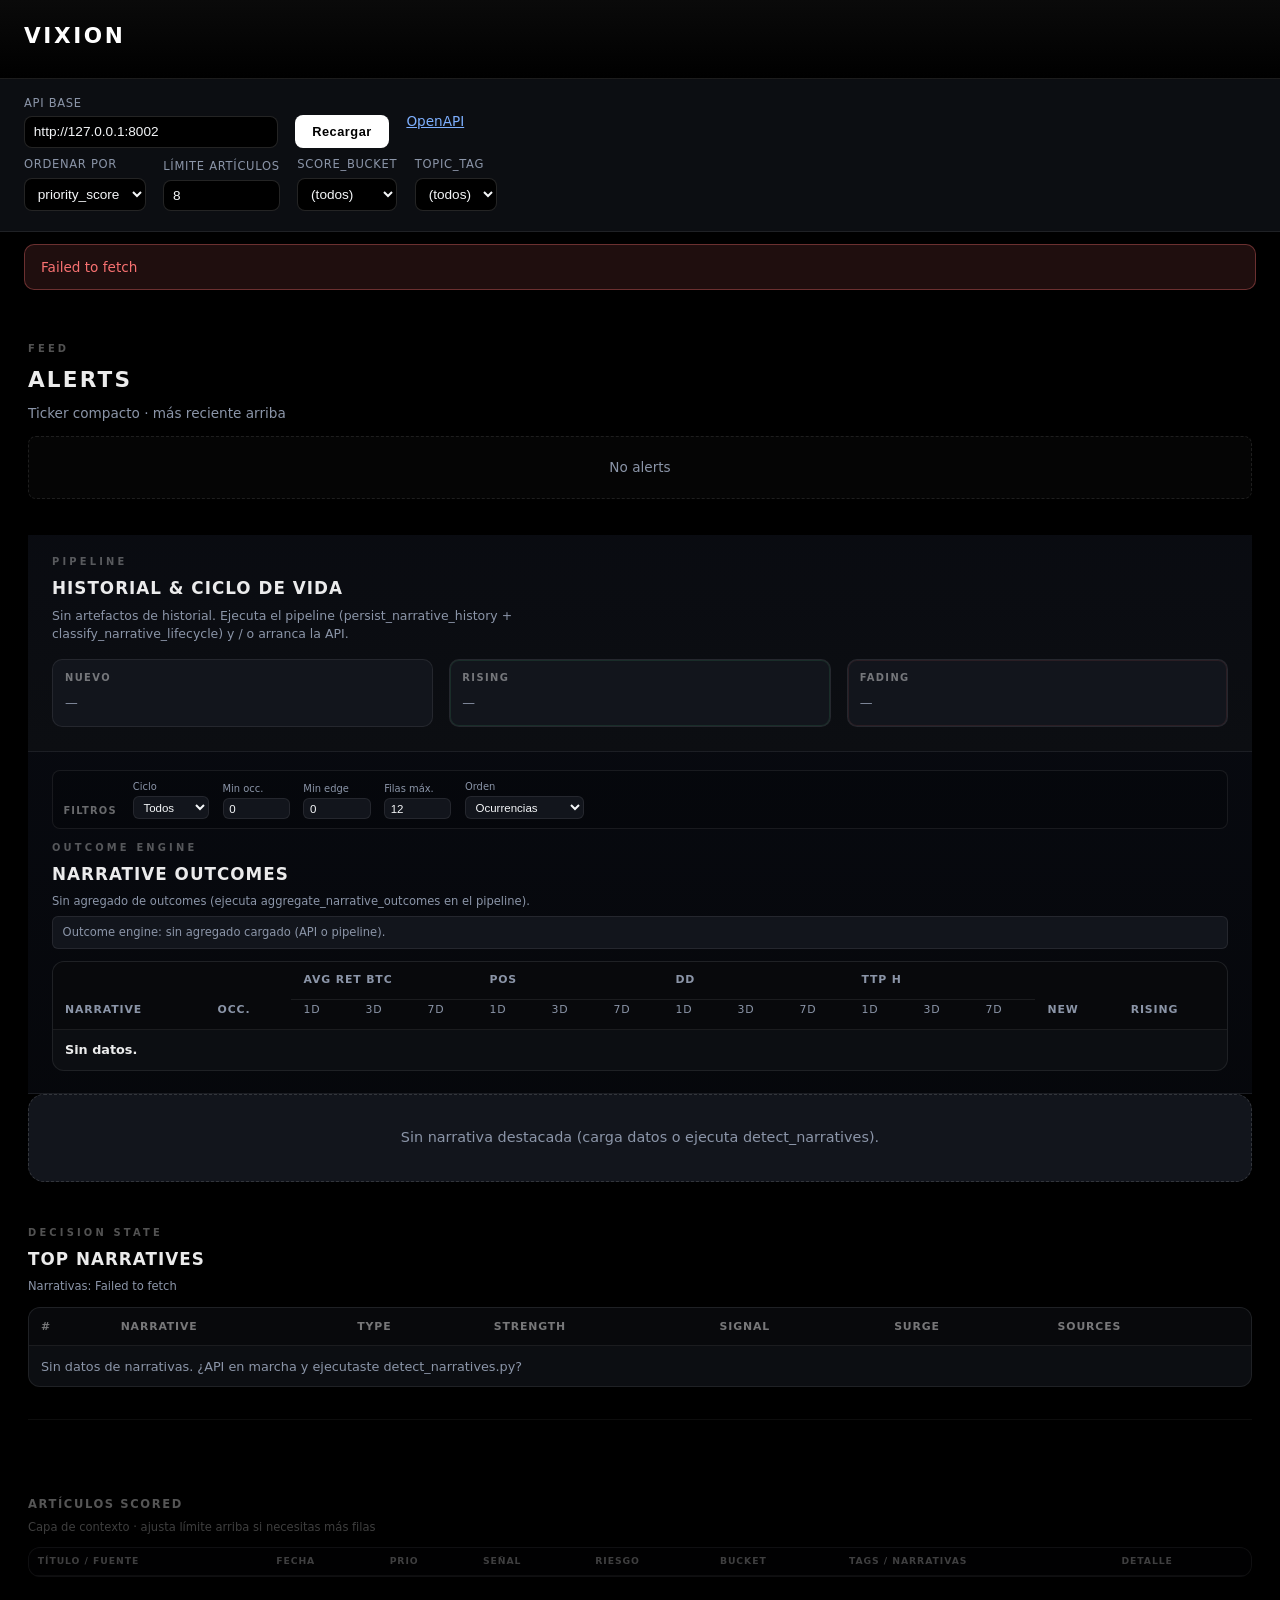
==== commit 2dc48a7d: "feat(admin): show outcome engine maturity and readiness state" ====
--- a/admin/index.html
+++ b/admin/index.html
@@ -144,6 +144,13 @@
           <p class="section-eyebrow">Outcome engine</p>
           <h2 id="outcomesHeading" class="section-title">Narrative outcomes</h2>
           <p id="outcomesMeta" class="outcomes-meta"></p>
+          <div
+            id="outcomesMaturityStrip"
+            class="outcomes-maturity-strip"
+            hidden
+            role="status"
+            aria-live="polite"
+          ></div>
           <p id="outcomesEdgeStrip" class="outcomes-edge-strip" hidden aria-live="polite"></p>
         </div>
         <div class="table-wrap table-wrap--outcomes">
--- a/admin/admin.css
+++ b/admin/admin.css
@@ -1114,6 +1114,48 @@
   word-break: break-word;
 }
 
+.outcomes-maturity-strip {
+  margin: 0.45rem 0 0;
+  padding: 0.45rem 0.6rem;
+  font-size: 0.72rem;
+  line-height: 1.45;
+  color: var(--muted);
+  border: 1px solid var(--border);
+  border-radius: 6px;
+  background: var(--surface2);
+}
+
+.outcomes-maturity-strip__line {
+  margin: 0;
+}
+
+.outcomes-maturity-strip__line--status {
+  color: rgba(244, 246, 248, 0.92);
+  font-weight: 600;
+}
+
+.outcomes-maturity-strip__line--metrics {
+  margin-top: 0.25rem;
+  font-size: 0.68rem;
+  color: var(--muted);
+}
+
+.outcomes-maturity-strip--ready {
+  border-color: rgba(74, 222, 128, 0.28);
+}
+
+.outcomes-maturity-strip--wait {
+  border-color: rgba(250, 204, 21, 0.35);
+}
+
+.outcomes-maturity-strip--partial {
+  border-color: rgba(126, 176, 255, 0.35);
+}
+
+.outcomes-maturity-strip--neutral {
+  border-color: var(--border);
+}
+
 .outcomes-edge-strip {
   margin: 0.45rem 0 0;
   font-size: 0.72rem;
